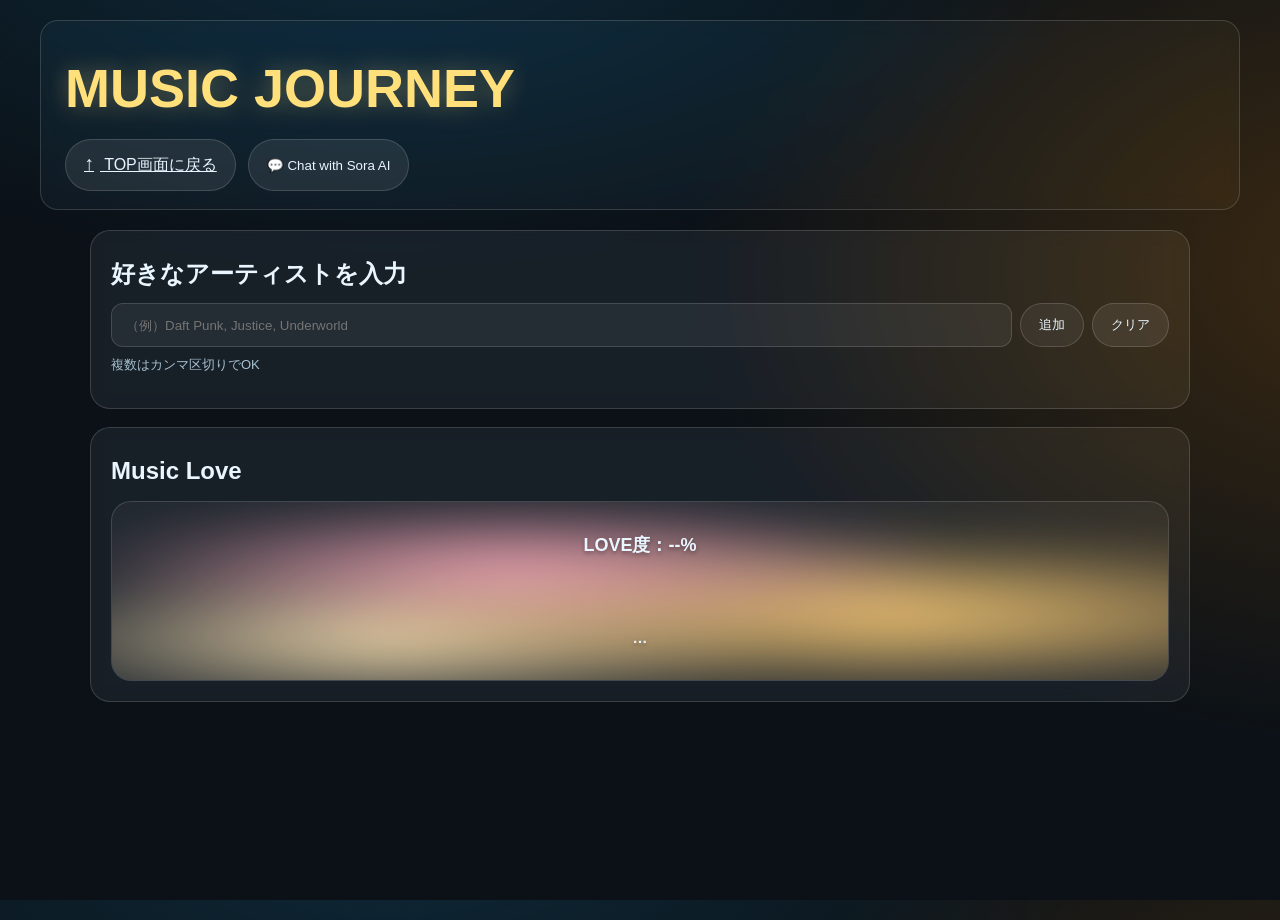
==== journey.html @ 23b49611 "fix(pages): 全ファイル保存・変更反映 - Auto Save 有効化後も U/M が残っていたため、手動でコミット反映 - index.html / journey.html / styl" ====
<!doctype html>
<html lang="ja">

<head>
    <meta charset="utf-8" />
    <meta name="viewport" content="width=device-width, initial-scale=1, viewport-fit=cover" />
    <title>MusicLens – Sound Journey</title>
    <link rel="stylesheet" href="./styles.css?v=20251105b" />
</head>

<body>
    <header class="sub-hero">
        <h1 class="hero-title small">MUSIC JOURNEY</h1>
        <div class="sub-actions">
            <a class="btn ghost btn-back-top" href="./index.html"><span class="arrow">↑</span> TOP画面に戻る</a>
            <button id="btn-open-chat" class="btn ghost">💬 Chat with Sora AI</button>
        </div>
    </header>

    <main id="main">
        <section class="panel">
            <h2>好きなアーティストを入力</h2>
            <div class="input-row">
                <input id="artist-input" type="text" placeholder="（例）Daft Punk, Justice, Underworld" />
                <button id="btn-add" class="btn">追加</button>
                <button id="btn-clear" class="btn ghost">クリア</button>
            </div>
            <p id="input-hint" class="hint">複数はカンマ区切りでOK</p>
            <div id="bubble-wrap" class="bubble-wrap"></div>
        </section>

        <section id="section-love" class="panel">
            <div class="panel-head">
                <h2>Music Love</h2>
            </div>
            <div class="liquid-card">
                <div class="liquid"></div>
                <div class="liquid-msg">
                    <div>LOVE度：<span id="love-score">--</span>%</div>
                    <div id="love-suggest" class="love-suggest">…</div>
                </div>
            </div>
        </section>

        <section id="section-vector" class="panel" hidden>
            <h2>Your Music Vector</h2>
            <div id="vector-view" class="vector-view"></div>
        </section>

        <section id="section-strengths" class="panel" hidden>
            <h2>Work Strengths（音から見る仕事の強み）</h2>
            <ul id="strengths" class="strengths"></ul>
        </section>

        <section id="section-recos" class="panel" hidden>
            <h2>Music Recommendations</h2>
            <ul id="recos" class="recos"></ul>
        </section>

        <!-- バブル用アクションシート -->
        <div id="bubble-sheet" class="sheet hidden" role="dialog" aria-modal="true">
            <div class="sheet-card">
                <div class="sheet-title" id="sheet-title">Artist</div>
                <div class="sheet-actions">
                    <a id="open-apple" class="btn primary" target="_blank" rel="noopener">Apple Music を開く</a>
                    <a id="open-youtube" class="btn ghost" target="_blank" rel="noopener">YouTube を開く</a>
---- styles.css ----
:root {
    --bg1: #0e2a3a;
    --bg2: #3c2a12;
    --panel: rgba(255, 255, 255, .06);
    --border: rgba(255, 255, 255, .15);
    --text: #eaf6ff;
    --muted: #a7c0d1;
    --brand: #ffe07a;
    --pg1: #ffb6c1;
    --pg2: #ffd29a;
    --pg3: #ffe8c9;
}

* {
    box-sizing: border-box
}

html,
body {
    height: 100%
}

body {
    margin: 0;
    color: var(--text);
    background:
        radial-gradient(1200px 600px at 30% -10%, var(--bg1) 0%, transparent 60%),
        radial-gradient(1200px 800px at 110% 30%, var(--bg2) 0%, transparent 60%), #0b1117;
    font: 16px/1.6 -apple-system, BlinkMacSystemFont, "Segoe UI", "Hiragino Sans", "Noto Sans JP", "Helvetica Neue", Arial, sans-serif;
}

/* HERO */
.sub-hero,
.hero {
    max-width: 1200px;
    margin: 20px auto;
    padding: 18px 24px;
    background: rgba(255, 255, 255, .03);
    border: 1px solid var(--border);
    border-radius: 18px;
    backdrop-filter: blur(8px) saturate(140%);
}

.hero-title {
    margin: 6px 0 8px;
    font-weight: 800;
    color: var(--brand);
    text-align: left;
    font-size: clamp(36px, 6vw, 88px);
    filter: drop-shadow(0 0 12px rgba(255, 225, 130, .35));
    animation: floatY 6s ease-in-out infinite, glow 3.2s ease-in-out infinite;
}

.hero-title.small {
    font-size: clamp(28px, 4.5vw, 54px)
}

@keyframes floatY {

    0%,
    100% {
        transform: translateY(0)
    }

    50% {
        transform: translateY(-10px)
    }
}

@keyframes glow {

    0%,
    100% {
        text-shadow: 0 0 .35rem rgba(255, 230, 140, .6), 0 0 1.1rem rgba(255, 200, 90, .25)
    }

    50% {
        text-shadow: 0 0 .6rem rgba(255, 230, 140, .9), 0 0 1.6rem rgba(255, 200, 90, .45)
    }
}

.sub-actions {
    display: flex;
    gap: 12px;
    flex-wrap: wrap
}

/* PANEL */
.panel {
    max-width: 1100px;
    margin: 18px auto;
    padding: 20px;
    background: var(--panel);
    border: 1px solid var(--border);
    border-radius: 20px;
    backdrop-filter: blur(8px) saturate(140%)
}

.panel h2 {
    margin: 4px 0 10px
}

.input-row {
    display: flex;
    gap: 8px;
    flex-wrap: wrap
}

.input-row input {
    flex: 1;
    min-width: 220px;
    padding: 12px 14px;
    border-radius: 12px;
    border: 1px solid var(--border);
    background: rgba(255, 255, 255, .06);
    color: var(--text)
}

.hint {
    margin: 8px 0 12px;
    color: var(--muted);
    font-size: 13px
}

/* BUTTONS */
.btn {
    appearance: none;
    border: 1px solid var(--border);
    background: rgba(255, 255, 255, .06);
    color: var(--text);
    padding: 12px 18px;
    border-radius: 999px;
    cursor: pointer;
    transition: transform .06s, background .2s
}

.btn:hover {
    transform: translateY(-1px)
}

.btn:active {
    transform: translateY(0) scale(.98)
}

.btn.primary {
    background: linear-gradient(180deg, #ffeaa0, #ffd36a);
    color: #222;
    border-color: transparent
}

.btn.ghost {
    background: rgba(255, 255, 255, .08)
}

.btn.pill {
    background: linear-gradient(180deg, #ffeaa0, #ffd36a);
    color: #222;
    border-color: transparent;
    padding: 10px 16px
}

/* BUBBLES */
.bubble-wrap {
    display: flex;
    gap: 10px;
    flex-wrap: wrap
}

.bubble {
    padding: 10px 12px;
    border-radius: 999px;
    border: 1px solid rgba(255, 255, 255, .18);
    background: rgba(255, 255, 255, .08);
    display: inline-flex;
    gap: 8px;
    align-items: center;
    user-select: none;
    cursor: pointer
}

/* ACTION SHEET */
.sheet {
    position: fixed;
    inset: 0;
    display: none;
    place-items: end center;
    background: rgba(0, 0, 0, .35);
    backdrop-filter: blur(4px);
    z-index: 1200
}

.sheet.hidden {
    display: none
}

.sheet-card {
    width: min(560px, 92vw);
    background: rgba(23, 27, 33, .96);
    border: 1px solid var(--border);
    border-radius: 18px 18px 0 0;
    padding: 16px 16px 14px;
    box-shadow: 0 -20px 80px rgba(0, 0, 0, .5)
}

.sheet-title {
    font-size: 18px;
    font-weight: 700;
    margin-bottom: 10px
}

.sheet-actions {
    display: flex;
    gap: 10px;
    flex-wrap: wrap;
    margin-bottom: 8px
}

/* MUSIC LOVE */
.liquid-card {
    position: relative;
    overflow: hidden;
    border-radius: 20px;
    border: 1px solid var(--border);
    height: 180px;
    background: rgba(255, 255, 255, .04)
}

.liquid {
    position: absolute;
    inset: -20% -10% auto -10%;
    height: 140%;
    background:
        radial-gradient(60% 40% at 40% 40%, var(--pg1), transparent 60%),
        radial-gradient(70% 50% at 70% 60%, var(--pg2), transparent 65%),
        radial-gradient(60% 50% at 30% 70%, var(--pg3), transparent 55%);
    filter: blur(26px) saturate(160%);
    animation: goo 8s ease-in-out infinite;
}

@keyframes goo {

    0%,
    100% {
        transform: translateY(0) scale(1)
    }

    50% {
        transform: translateY(-6%) scale(1.03)
    }
}

.liquid-msg {
    position: absolute;
    inset: 0;
    display: grid;
    place-items: center;
    text-shadow: 0 2px 4px rgba(0, 0, 0, .35);
    font-weight: 600;
    font-size: 18px
}

.love-suggest {
    margin-top: 8px;
    font-size: 15px
}

/* VECTOR / LISTS */
.vector-view {
    border: 1px dashed rgba(255, 255, 255, .25);
    border-radius: 14px;
    padding: 12px;
    min-height: 120px
}

.strengths,
.recos {
    display: grid;
    gap: 8px;
    padding-left: 20px
}

.recos li a {
    color: #bfe2ff
}

/* BACK TO TOP */
.btn-back-top .arrow {
    font-size: 1.25rem;
    line-height: 1;
    transform: translateY(-1px);
    margin-right: 6px
}
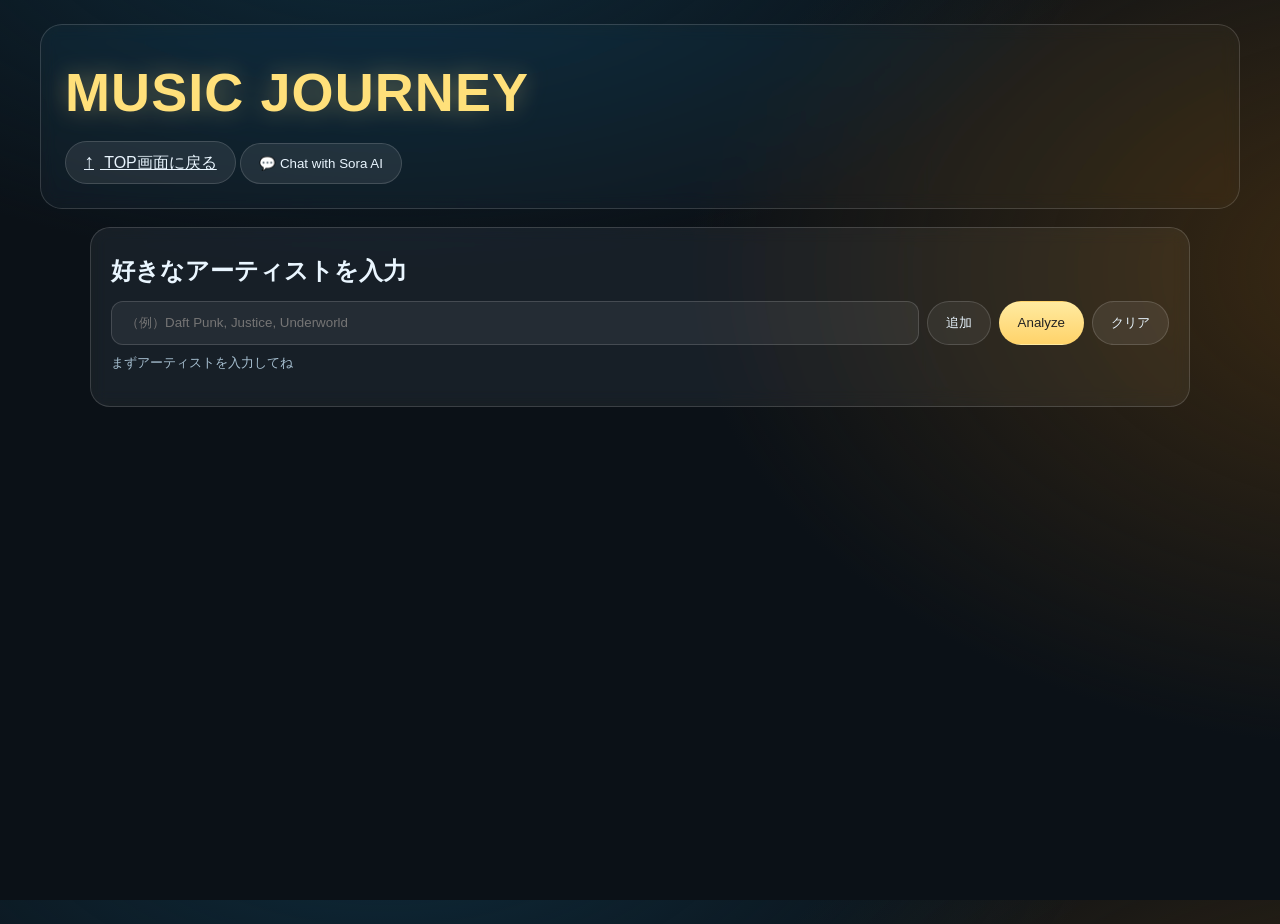
==== commit 7629fb5c: "feat(journey): 2ページ構成を復元しUI・Analyze・Map/Strengths/Recommendations・Chatを全復活 - index.html（TOP）/ journe" ====
--- a/journey.html
+++ b/journey.html
@@ -5,7 +5,7 @@
     <meta charset="utf-8" />
     <meta name="viewport" content="width=device-width, initial-scale=1, viewport-fit=cover" />
     <title>MusicLens – Sound Journey</title>
-    <link rel="stylesheet" href="./styles.css?v=20251105b" />
+    <link rel="stylesheet" href="./styles.css?v=20251105c" />
 </head>
 
 <body>
@@ -23,13 +23,19 @@
             <div class="input-row">
                 <input id="artist-input" type="text" placeholder="（例）Daft Punk, Justice, Underworld" />
                 <button id="btn-add" class="btn">追加</button>
+                <button id="btn-analyze" class="btn primary">Analyze</button>
                 <button id="btn-clear" class="btn ghost">クリア</button>
             </div>
-            <p id="input-hint" class="hint">複数はカンマ区切りでOK</p>
+            <p id="input-hint" class="hint">複数はカンマ区切りでOK。バブルをタップするとApple/YouTubeを開けます。</p>
             <div id="bubble-wrap" class="bubble-wrap"></div>
         </section>
 
-        <section id="section-love" class="panel">
+        <section id="section-map" class="panel" hidden>
+            <h2>Listening Map</h2>
+            <div id="map-wrap" class="map-wrap"></div>
+        </section>
+
+        <section id="section-love" class="panel" hidden>
             <div class="panel-head">
                 <h2>Music Love</h2>
             </div>
@@ -56,11 +62,39 @@
             <h2>Music Recommendations</h2>
             <ul id="recos" class="recos"></ul>
         </section>
+    </main>
 
-        <!-- バブル用アクションシート -->
-        <div id="bubble-sheet" class="sheet hidden" role="dialog" aria-modal="true">
-            <div class="sheet-card">
-                <div class="sheet-title" id="sheet-title">Artist</div>
-                <div class="sheet-actions">
-                    <a id="open-apple" class="btn primary" target="_blank" rel="noopener">Apple Music を開く</a>
-                    <a id="open-youtube" class="btn ghost" target="_blank" rel="noopener">YouTube を開く</a>+    <!-- アクションシート（Apple/YouTube） -->
+    <div id="bubble-sheet" class="sheet hidden" role="dialog" aria-modal="true">
+        <div class="sheet-card">
+            <div class="sheet-title" id="sheet-title">Artist</div>
+            <div class="sheet-actions">
+                <a id="open-apple" class="btn primary" target="_blank" rel="noopener">Apple Music を開く</a>
+                <a id="open-youtube" class="btn ghost" target="_blank" rel="noopener">YouTube を開く</a>
+            </div>
+            <button id="sheet-close" class="btn pill">Close</button>
+        </div>
+    </div>
+
+    <!-- Chat modal（Journeyでも動作） -->
+    <div id="chat-modal" class="modal" aria-hidden="true">
+        <div class="glass-overlay"></div>
+        <div class="modal-dialog" role="dialog" aria-modal="true">
+            <div class="modal-head">
+                <div class="title">Sora AI</div>
+                <button id="chat-close" class="btn pill">Close</button>
+            </div>
+            <div id="chat-log" class="chat-log"></div>
+            <div class="chat-input-row">
+                <input id="sora-input" class="chat-input" placeholder="例：大阪の天気 / 次に聴くべき曲" />
+                <button id="chat-send" class="btn pill">Send</button>
+            </div>
+        </div>
+    </div>
+
+    <script>/* window.ML_WORKER_BASE="https://YOUR-worker.workers.dev"; */</script>
+    <script src="./app.js?v=20251105c" type="module"></script>
+    <script src="./chat.js?v=20251105c" type="module"></script>
+</body>
+
+</html>
--- a/styles.css
+++ b/styles.css
@@ -30,23 +30,23 @@
 }
 
 /* HERO */
-.sub-hero,
-.hero {
+.hero,
+.sub-hero {
     max-width: 1200px;
-    margin: 20px auto;
-    padding: 18px 24px;
+    margin: 24px auto 18px;
+    padding: 24px;
     background: rgba(255, 255, 255, .03);
     border: 1px solid var(--border);
-    border-radius: 18px;
+    border-radius: 22px;
     backdrop-filter: blur(8px) saturate(140%);
 }
 
 .hero-title {
-    margin: 6px 0 8px;
+    margin: 0 0 8px;
+    font-size: clamp(36px, 6vw, 88px);
     font-weight: 800;
+    letter-spacing: .02em;
     color: var(--brand);
-    text-align: left;
-    font-size: clamp(36px, 6vw, 88px);
     filter: drop-shadow(0 0 12px rgba(255, 225, 130, .35));
     animation: floatY 6s ease-in-out infinite, glow 3.2s ease-in-out infinite;
 }
@@ -79,10 +79,21 @@
     }
 }
 
-.sub-actions {
+.hero-subtitle {
+    margin: 12px 0 20px;
+    color: var(--muted);
+    font-size: clamp(14px, 2.2vw, 18px)
+}
+
+.hero-actions {
     display: flex;
     gap: 12px;
     flex-wrap: wrap
+}
+
+.credit {
+    opacity: .6;
+    margin-top: 8px
 }
 
 /* PANEL */
@@ -93,7 +104,7 @@
     background: var(--panel);
     border: 1px solid var(--border);
     border-radius: 20px;
-    backdrop-filter: blur(8px) saturate(140%)
+    backdrop-filter: blur(8px) saturate(140%);
 }
 
 .panel h2 {
@@ -159,7 +170,7 @@
     padding: 10px 16px
 }
 
-/* BUBBLES */
+/* BUBBLES + MAP */
 .bubble-wrap {
     display: flex;
     gap: 10px;
@@ -178,6 +189,12 @@
     cursor: pointer
 }
 
+.map-wrap {
+    display: flex;
+    gap: 10px;
+    flex-wrap: wrap
+}
+
 /* ACTION SHEET */
 .sheet {
     position: fixed;
@@ -289,4 +306,92 @@
     line-height: 1;
     transform: translateY(-1px);
     margin-right: 6px
+}
+
+/* CHAT MODAL */
+.modal {
+    position: fixed;
+    inset: 0;
+    display: none;
+    place-items: center
+}
+
+.modal[aria-hidden="false"] {
+    display: grid
+}
+
+.glass-overlay {
+    position: absolute;
+    inset: 0;
+    z-index: 40;
+    pointer-events: none;
+    background: radial-gradient(80% 70% at 50% -10%, rgba(255, 255, 255, .08), transparent 65%), rgba(0, 0, 0, .45);
+    backdrop-filter: blur(6px);
+}
+
+.modal-dialog {
+    position: relative;
+    z-index: 1000;
+    width: min(860px, 92vw);
+    min-height: 420px;
+    background: rgba(255, 255, 255, .08);
+    border: 1px solid var(--border);
+    border-radius: 24px;
+    padding: 18px;
+    box-shadow: 0 30px 120px rgba(0, 0, 0, .45);
+}
+
+.modal-head {
+    display: flex;
+    align-items: center;
+    justify-content: space-between;
+    margin-bottom: 10px
+}
+
+.modal-head .title {
+    font-size: 22px;
+    font-weight: 700
+}
+
+.chat-log {
+    height: 280px;
+    overflow: auto;
+    border-radius: 12px;
+    border: 1px solid var(--border);
+    padding: 10px;
+    background: rgba(0, 0, 0, .25)
+}
+
+.msg {
+    margin: 6px 0
+}
+
+.msg.me {
+    color: #bfe2ff
+}
+
+.msg.ai {
+    color: #ffeaa0
+}
+
+.chat-input-row {
+    display: flex;
+    gap: 10px;
+    margin-top: 10px
+}
+
+.chat-input {
+    flex: 1;
+    min-width: 200px;
+    padding: 12px 14px;
+    border-radius: 12px;
+    border: 1px solid var(--border);
+    background: rgba(255, 255, 255, .06);
+    color: var(--text)
+}
+
+@media (max-width:640px) {
+    .chat-log {
+        height: 220px
+    }
 }
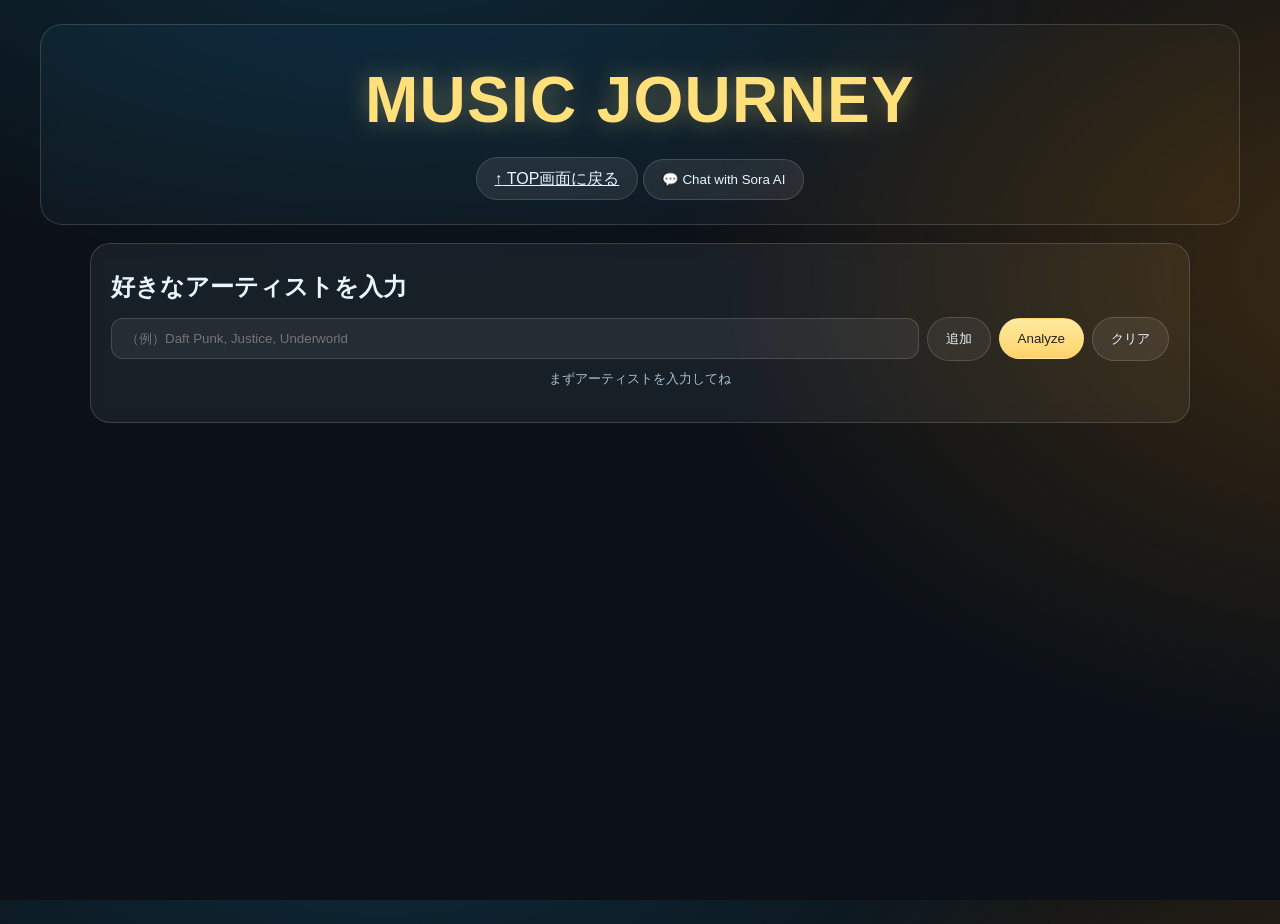
==== commit 5517ad58: "feat(journey): 2ページ構成&全機能フル復活（Center UI/Map写真/LOVE液体/Vector棒/Strengths棒/Recos試聴/Chat） ■ 概要 - TOP(ind" ====
--- a/journey.html
+++ b/journey.html
@@ -5,19 +5,20 @@
     <meta charset="utf-8" />
     <meta name="viewport" content="width=device-width, initial-scale=1, viewport-fit=cover" />
     <title>MusicLens – Sound Journey</title>
-    <link rel="stylesheet" href="./styles.css?v=20251105c" />
+    <link rel="stylesheet" href="./styles.css?v=20251106a" />
 </head>
 
 <body>
-    <header class="sub-hero">
+    <header class="sub-hero hero--center">
         <h1 class="hero-title small">MUSIC JOURNEY</h1>
-        <div class="sub-actions">
+        <div class="sub-actions hero-actions--center">
             <a class="btn ghost btn-back-top" href="./index.html"><span class="arrow">↑</span> TOP画面に戻る</a>
             <button id="btn-open-chat" class="btn ghost">💬 Chat with Sora AI</button>
         </div>
     </header>
 
     <main id="main">
+        <!-- 入力 -->
         <section class="panel">
             <h2>好きなアーティストを入力</h2>
             <div class="input-row">
@@ -26,75 +27,87 @@
                 <button id="btn-analyze" class="btn primary">Analyze</button>
                 <button id="btn-clear" class="btn ghost">クリア</button>
             </div>
-            <p id="input-hint" class="hint">複数はカンマ区切りでOK。バブルをタップするとApple/YouTubeを開けます。</p>
+            <p id="input-hint" class="hint">複数はカンマ区切りでOK。バブルをタップでApple/YouTubeと詳細を開く。</p>
             <div id="bubble-wrap" class="bubble-wrap"></div>
         </section>
 
+        <!-- Listening Map（写真入り） -->
         <section id="section-map" class="panel" hidden>
             <h2>Listening Map</h2>
             <div id="map-wrap" class="map-wrap"></div>
         </section>
 
+        <!-- Music Love（ゴールドの器＋PG液体が満ちる） -->
         <section id="section-love" class="panel" hidden>
             <div class="panel-head">
                 <h2>Music Love</h2>
             </div>
-            <div class="liquid-card">
-                <div class="liquid"></div>
-                <div class="liquid-msg">
-                    <div>LOVE度：<span id="love-score">--</span>%</div>
-                    <div id="love-suggest" class="love-suggest">…</div>
+            <div class="heart-card">
+                <div class="heart-vessel">
+                    <div id="love-fill" class="heart-fill"></div>
+                    <svg class="heart-outline" viewBox="0 0 200 180" preserveAspectRatio="xMidYMid meet">
+                        <path
+                            d="M100 170 C20 110 20 60 55 40 C80 25 100 40 100 60 C100 40 120 25 145 40 C180 60 180 110 100 170 Z"
+                            fill="none" stroke="url(#gold)" stroke-width="4" />
+                        <defs>
+                            <linearGradient id="gold" x1="0" y1="0" x2="1" y2="1">
+                                <stop offset="0%" stop-color="#ffd57a" />
+                                <stop offset="50%" stop-color="#ffba55" />
+                                <stop offset="100%" stop-color="#ffe6a8" />
+                            </linearGradient>
+                        </defs>
+                    </svg>
+                    <div class="heart-label">
+                        <div>LOVE度：<span id="love-score">--</span>%</div>
+                        <div id="love-suggest" class="love-suggest">…</div>
+                    </div>
                 </div>
             </div>
         </section>
 
+        <!-- Vector（横棒＋提言） -->
         <section id="section-vector" class="panel" hidden>
             <h2>Your Music Vector</h2>
-            <div id="vector-view" class="vector-view"></div>
+            <div id="vector-bars" class="bars"></div>
+            <p id="vector-tip" class="tip"></p>
         </section>
 
+        <!-- Work Strengths（横棒＋提言） -->
         <section id="section-strengths" class="panel" hidden>
             <h2>Work Strengths（音から見る仕事の強み）</h2>
-            <ul id="strengths" class="strengths"></ul>
+            <div id="strength-bars" class="bars"></div>
+            <p id="strength-tip" class="tip"></p>
         </section>
 
+        <!-- Recos（写真＋再生＋リンク） -->
         <section id="section-recos" class="panel" hidden>
             <h2>Music Recommendations</h2>
-            <ul id="recos" class="recos"></ul>
+            <div id="recos" class="recos-grid"></div>
         </section>
     </main>
 
-    <!-- アクションシート（Apple/YouTube） -->
+    <!-- アクションシート（写真＋説明＋リンク＋再生） -->
     <div id="bubble-sheet" class="sheet hidden" role="dialog" aria-modal="true">
         <div class="sheet-card">
-            <div class="sheet-title" id="sheet-title">Artist</div>
+            <div class="sheet-info">
+                <img id="sheet-art" class="sheet-art" alt="">
+                <div>
+                    <div class="sheet-title" id="sheet-title">Artist</div>
+                    <p id="sheet-desc" class="sheet-desc">…</p>
+                </div>
+            </div>
             <div class="sheet-actions">
-                <a id="open-apple" class="btn primary" target="_blank" rel="noopener">Apple Music を開く</a>
-                <a id="open-youtube" class="btn ghost" target="_blank" rel="noopener">YouTube を開く</a>
+                <a id="open-apple" class="btn primary" target="_blank" rel="noopener">Apple Music</a>
+                <a id="open-youtube" class="btn ghost" target="_blank" rel="noopener">YouTube</a>
+                <audio id="sheet-audio" controls style="width:260px;display:none;"></audio>
             </div>
             <button id="sheet-close" class="btn pill">Close</button>
         </div>
     </div>
 
-    <!-- Chat modal（Journeyでも動作） -->
-    <div id="chat-modal" class="modal" aria-hidden="true">
-        <div class="glass-overlay"></div>
-        <div class="modal-dialog" role="dialog" aria-modal="true">
-            <div class="modal-head">
-                <div class="title">Sora AI</div>
-                <button id="chat-close" class="btn pill">Close</button>
-            </div>
-            <div id="chat-log" class="chat-log"></div>
-            <div class="chat-input-row">
-                <input id="sora-input" class="chat-input" placeholder="例：大阪の天気 / 次に聴くべき曲" />
-                <button id="chat-send" class="btn pill">Send</button>
-            </div>
-        </div>
-    </div>
-
     <script>/* window.ML_WORKER_BASE="https://YOUR-worker.workers.dev"; */</script>
-    <script src="./app.js?v=20251105c" type="module"></script>
-    <script src="./chat.js?v=20251105c" type="module"></script>
+    <script src="./app.js?v=20251106a" type="module"></script>
+    <script src="./chat.js?v=20251106a" type="module"></script>
 </body>
 
 </html>
--- a/styles.css
+++ b/styles.css
@@ -41,9 +41,16 @@
     backdrop-filter: blur(8px) saturate(140%);
 }
 
+.hero--center,
+.hero-actions--center,
+.credit--center {
+    text-align: center;
+    justify-content: center
+}
+
 .hero-title {
     margin: 0 0 8px;
-    font-size: clamp(36px, 6vw, 88px);
+    font-size: clamp(44px, 7vw, 108px);
     font-weight: 800;
     letter-spacing: .02em;
     color: var(--brand);
@@ -52,7 +59,7 @@
 }
 
 .hero-title.small {
-    font-size: clamp(28px, 4.5vw, 54px)
+    font-size: clamp(30px, 5vw, 68px)
 }
 
 @keyframes floatY {
@@ -92,7 +99,7 @@
 }
 
 .credit {
-    opacity: .6;
+    opacity: .7;
     margin-top: 8px
 }
 
@@ -114,12 +121,15 @@
 .input-row {
     display: flex;
     gap: 8px;
-    flex-wrap: wrap
+    flex-wrap: wrap;
+    align-items: center;
+    justify-content: center
 }
 
 .input-row input {
     flex: 1;
-    min-width: 220px;
+    min-width: 280px;
+    max-width: 820px;
     padding: 12px 14px;
     border-radius: 12px;
     border: 1px solid var(--border);
@@ -130,7 +140,8 @@
 .hint {
     margin: 8px 0 12px;
     color: var(--muted);
-    font-size: 13px
+    font-size: 13px;
+    text-align: center
 }
 
 /* BUTTONS */
@@ -170,29 +181,47 @@
     padding: 10px 16px
 }
 
-/* BUBBLES + MAP */
-.bubble-wrap {
-    display: flex;
-    gap: 10px;
-    flex-wrap: wrap
-}
-
-.bubble {
-    padding: 10px 12px;
-    border-radius: 999px;
+/* BUBBLES + MAP（写真入り） */
+.bubble-wrap,
+.map-wrap {
+    display: flex;
+    gap: 12px;
+    flex-wrap: wrap;
+    justify-content: center
+}
+
+.bubble-photo {
+    position: relative;
+    width: 120px;
+    height: 120px;
+    border-radius: 100px;
+    overflow: hidden;
     border: 1px solid rgba(255, 255, 255, .18);
     background: rgba(255, 255, 255, .08);
-    display: inline-flex;
-    gap: 8px;
-    align-items: center;
-    user-select: none;
-    cursor: pointer
-}
-
-.map-wrap {
-    display: flex;
-    gap: 10px;
-    flex-wrap: wrap
+    cursor: pointer;
+    box-shadow: 0 8px 24px rgba(0, 0, 0, .25);
+    display: flex;
+    align-items: flex-end;
+    justify-content: center;
+}
+
+.bubble-photo img {
+    position: absolute;
+    inset: 0;
+    width: 100%;
+    height: 100%;
+    object-fit: cover
+}
+
+.bubble-photo span {
+    position: relative;
+    z-index: 1;
+    background: rgba(0, 0, 0, .45);
+    padding: 6px 10px;
+    border-radius: 999px;
+    margin-bottom: 8px;
+    font-weight: 700;
+    letter-spacing: .02em;
 }
 
 /* ACTION SHEET */
@@ -211,69 +240,77 @@
 }
 
 .sheet-card {
-    width: min(560px, 92vw);
+    width: min(720px, 94vw);
     background: rgba(23, 27, 33, .96);
     border: 1px solid var(--border);
     border-radius: 18px 18px 0 0;
     padding: 16px 16px 14px;
-    box-shadow: 0 -20px 80px rgba(0, 0, 0, .5)
+    box-shadow: 0 -20px 80px rgba(0, 0, 0, .55)
+}
+
+.sheet-info {
+    display: flex;
+    gap: 14px;
+    align-items: center;
+    margin-bottom: 10px
+}
+
+.sheet-art {
+    width: 84px;
+    height: 84px;
+    border-radius: 12px;
+    object-fit: cover;
+    border: 1px solid rgba(255, 255, 255, .15)
 }
 
 .sheet-title {
-    font-size: 18px;
-    font-weight: 700;
-    margin-bottom: 10px
-}
-
-.sheet-actions {
-    display: flex;
-    gap: 10px;
-    flex-wrap: wrap;
-    margin-bottom: 8px
-}
-
-/* MUSIC LOVE */
-.liquid-card {
+    font-size: 20px;
+    font-weight: 800;
+    margin-bottom: 6px
+}
+
+.sheet-desc {
+    color: var(--muted);
+    margin: 0
+}
+
+/* Music Love（ハート器＋液体） */
+.heart-card {
+    display: grid;
+    place-items: center
+}
+
+.heart-vessel {
     position: relative;
-    overflow: hidden;
-    border-radius: 20px;
-    border: 1px solid var(--border);
-    height: 180px;
-    background: rgba(255, 255, 255, .04)
-}
-
-.liquid {
+    width: min(560px, 92vw);
+    height: 220px
+}
+
+.heart-outline {
     position: absolute;
-    inset: -20% -10% auto -10%;
-    height: 140%;
-    background:
-        radial-gradient(60% 40% at 40% 40%, var(--pg1), transparent 60%),
-        radial-gradient(70% 50% at 70% 60%, var(--pg2), transparent 65%),
-        radial-gradient(60% 50% at 30% 70%, var(--pg3), transparent 55%);
-    filter: blur(26px) saturate(160%);
-    animation: goo 8s ease-in-out infinite;
-}
-
-@keyframes goo {
-
-    0%,
-    100% {
-        transform: translateY(0) scale(1)
-    }
-
-    50% {
-        transform: translateY(-6%) scale(1.03)
-    }
-}
-
-.liquid-msg {
+    inset: 0
+}
+
+.heart-fill {
+    position: absolute;
+    left: 10%;
+    right: 10%;
+    bottom: 20px;
+    height: 0%;
+    background: linear-gradient(180deg, rgba(255, 182, 193, .95), rgba(255, 210, 154, .95), rgba(255, 232, 201, .92));
+    filter: blur(8px) saturate(160%);
+    border-radius: 16px;
+    transition: height 1.4s ease;
+    box-shadow: 0 -6px 22px rgba(255, 190, 120, .35) inset, 0 10px 24px rgba(255, 170, 120, .25);
+}
+
+.heart-label {
     position: absolute;
     inset: 0;
     display: grid;
     place-items: center;
     text-shadow: 0 2px 4px rgba(0, 0, 0, .35);
-    font-weight: 600;
-    font-size: 18px
+    font-weight: 700
 }
 
 .love-suggest {
@@ -281,31 +318,82 @@
     font-size: 15px
 }
 
-/* VECTOR / LISTS */
-.vector-view {
-    border: 1px dashed rgba(255, 255, 255, .25);
-    border-radius: 14px;
-    padding: 12px;
-    min-height: 120px
-}
-
-.strengths,
-.recos {
+/* bars（横棒グラフ） */
+.bars {
     display: grid;
+    gap: 10px
+}
+
+.bar {
+    display: grid;
+    grid-template-columns: 120px 1fr;
+    gap: 10px;
+    align-items: center
+}
+
+.bar-label {
+    opacity: .85
+}
+
+.bar-track {
+    height: 14px;
+    border-radius: 999px;
+    background: rgba(255, 255, 255, .08);
+    border: 1px solid var(--border);
+    overflow: hidden
+}
+
+.bar-fill {
+    height: 100%;
+    width: 0%;
+    border-radius: 999px;
+    background: linear-gradient(90deg, #9cd8ff, #ffe07a);
+    transition: width 800ms ease
+}
+
+.tip {
+    margin-top: 8px;
+    color: #ffeaa0
+}
+
+/* Recommendations */
+.recos-grid {
+    display: grid;
+    grid-template-columns: repeat(auto-fill, minmax(220px, 1fr));
+    gap: 16px
+}
+
+.card {
+    background: rgba(255, 255, 255, .06);
+    border: 1px solid var(--border);
+    border-radius: 16px;
+    overflow: hidden
+}
+
+.card img {
+    width: 100%;
+    height: 160px;
+    object-fit: cover
+}
+
+.card-body {
+    padding: 10px
+}
+
+.card-title {
+    font-weight: 800;
+    margin: 4px 0 8px
+}
+
+.card-actions {
+    display: flex;
     gap: 8px;
-    padding-left: 20px
-}
-
-.recos li a {
-    color: #bfe2ff
-}
-
-/* BACK TO TOP */
-.btn-back-top .arrow {
-    font-size: 1.25rem;
-    line-height: 1;
-    transform: translateY(-1px);
-    margin-right: 6px
+    flex-wrap: wrap;
+    margin-top: 6px
+}
+
+.card audio {
+    width: 100%
 }
 
 /* CHAT MODAL */
